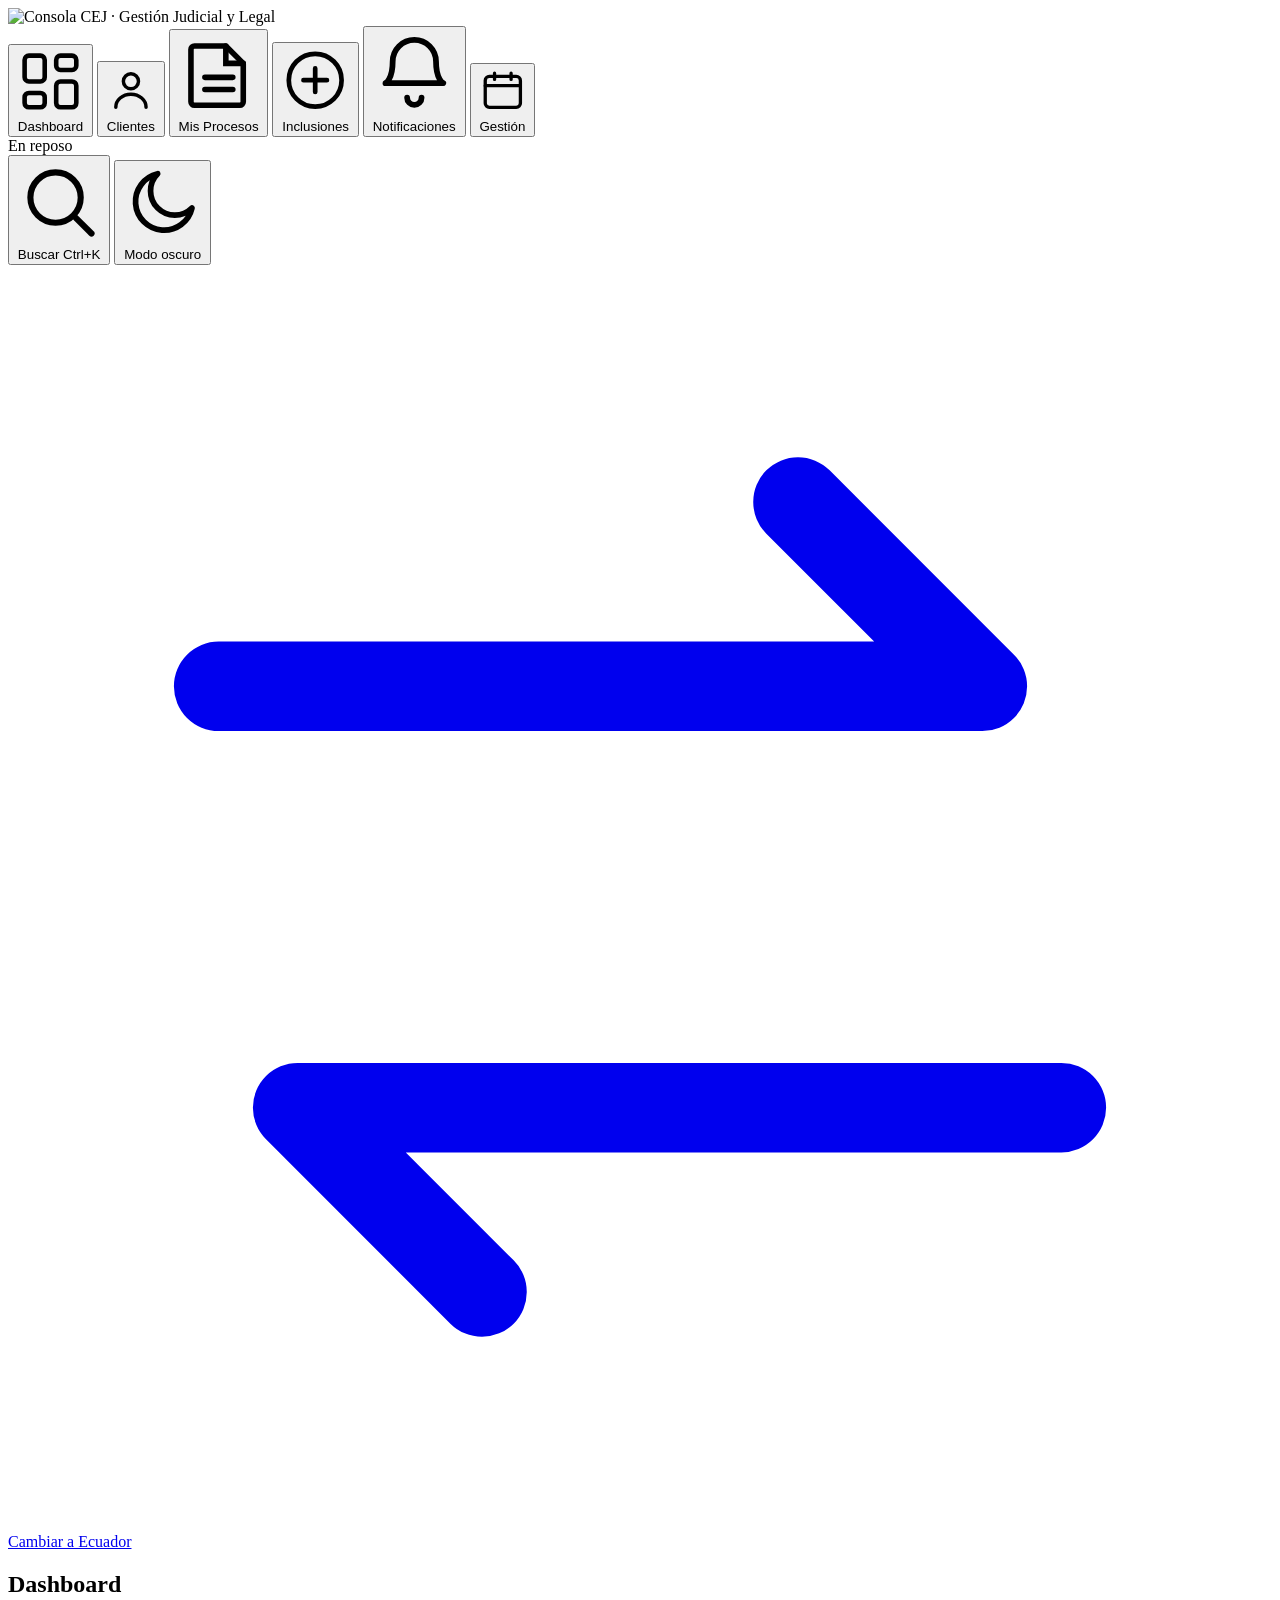
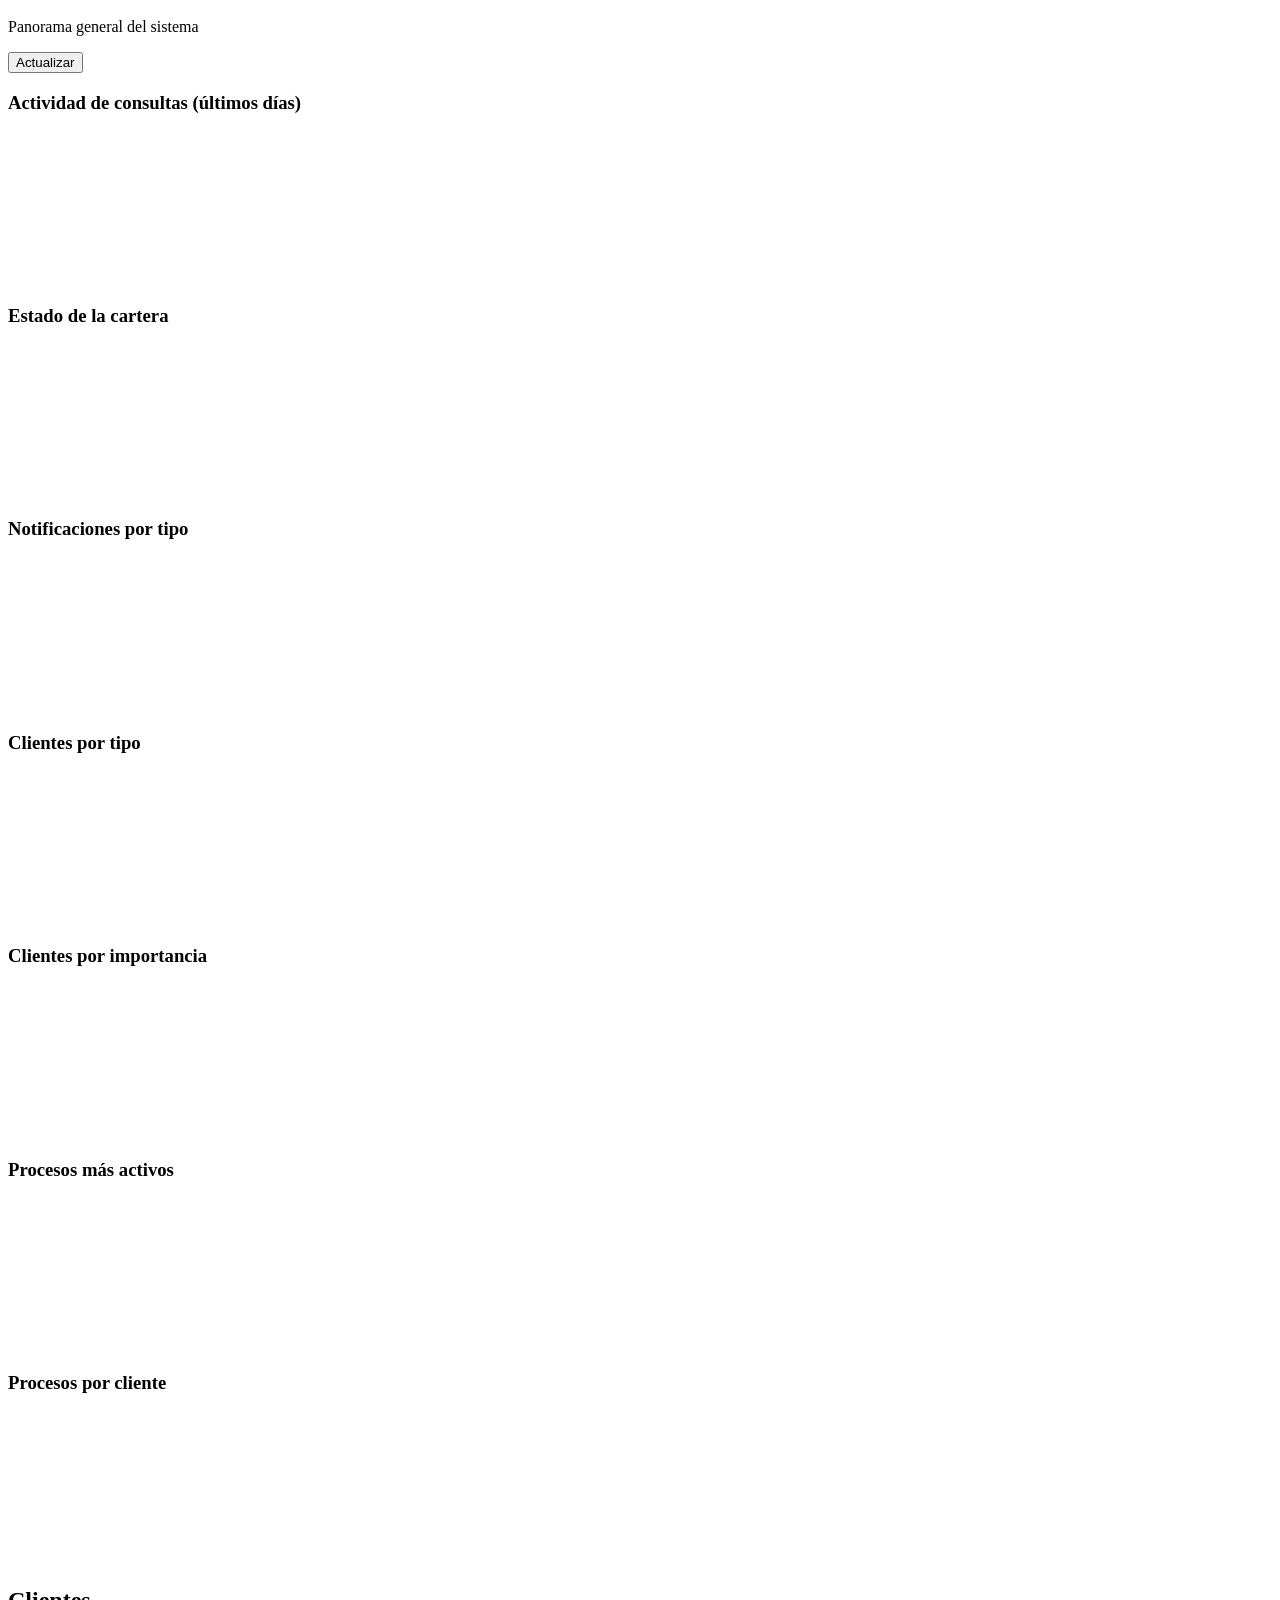
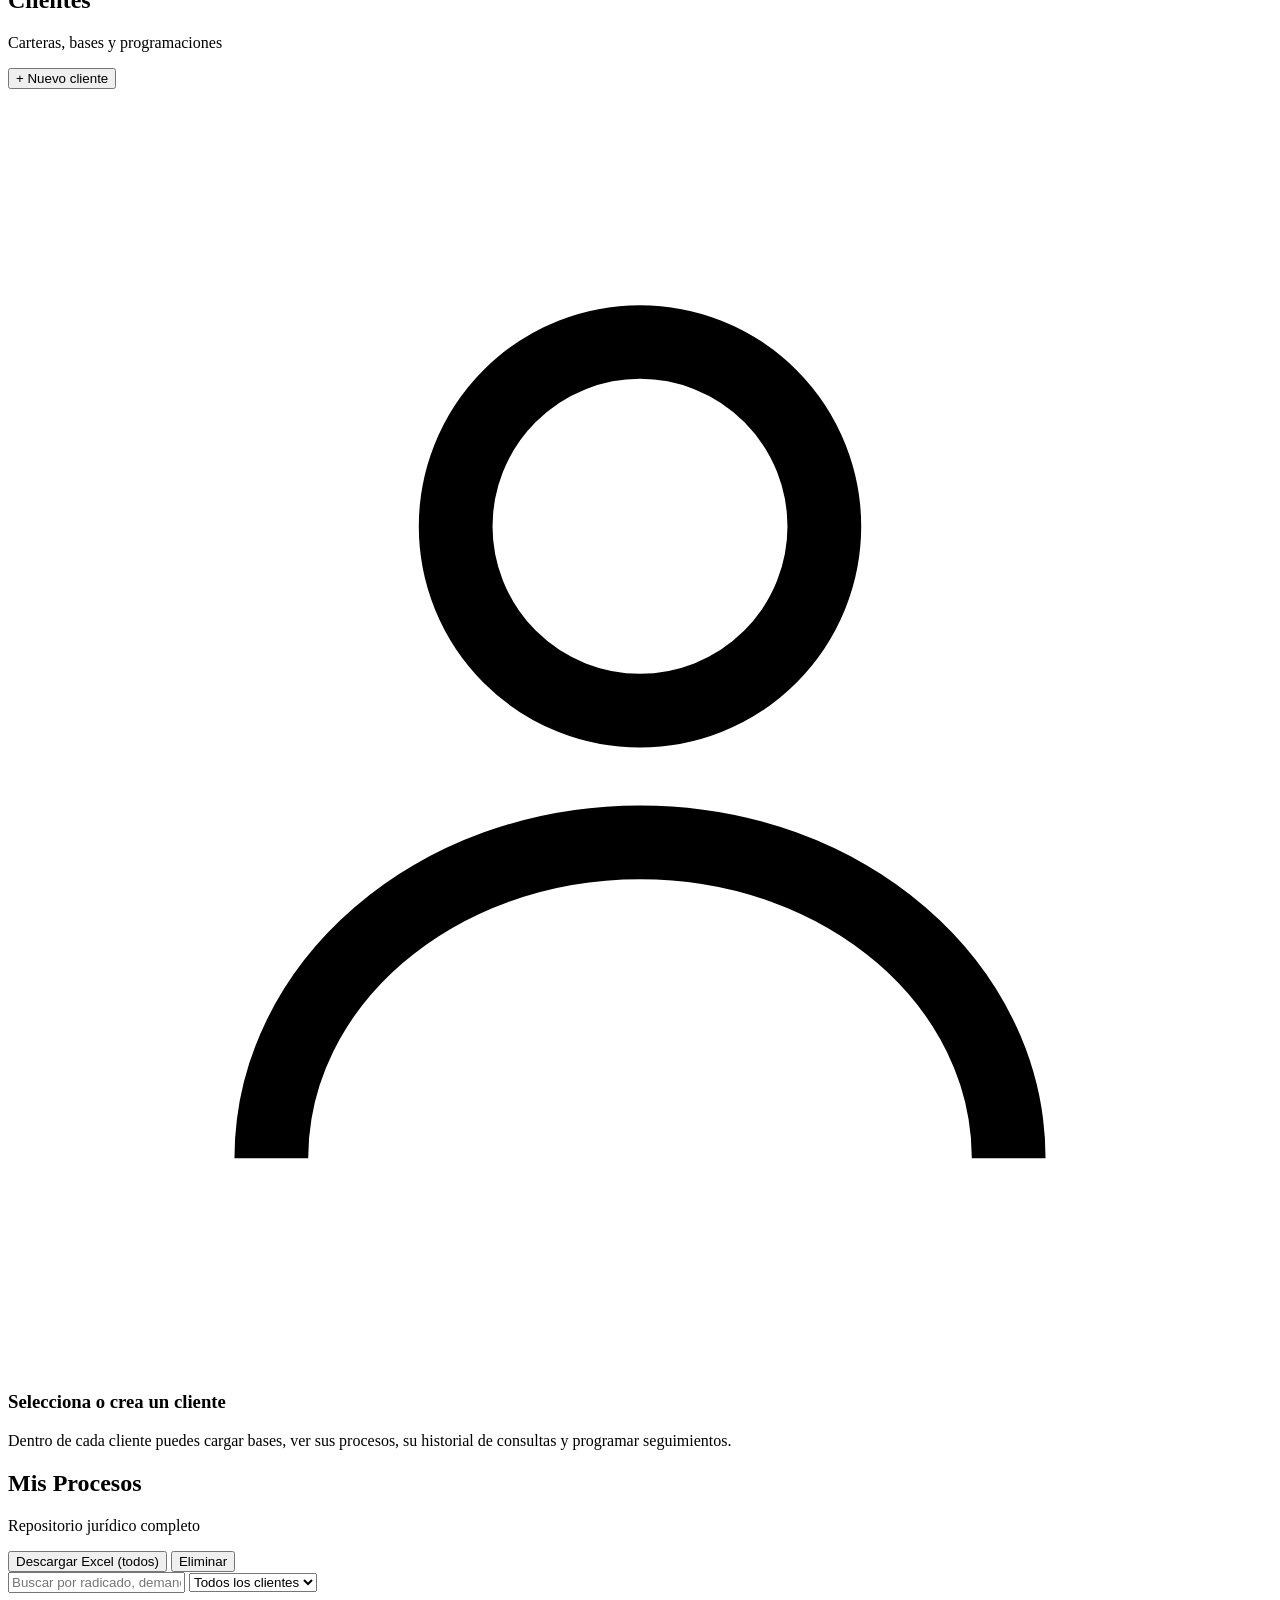
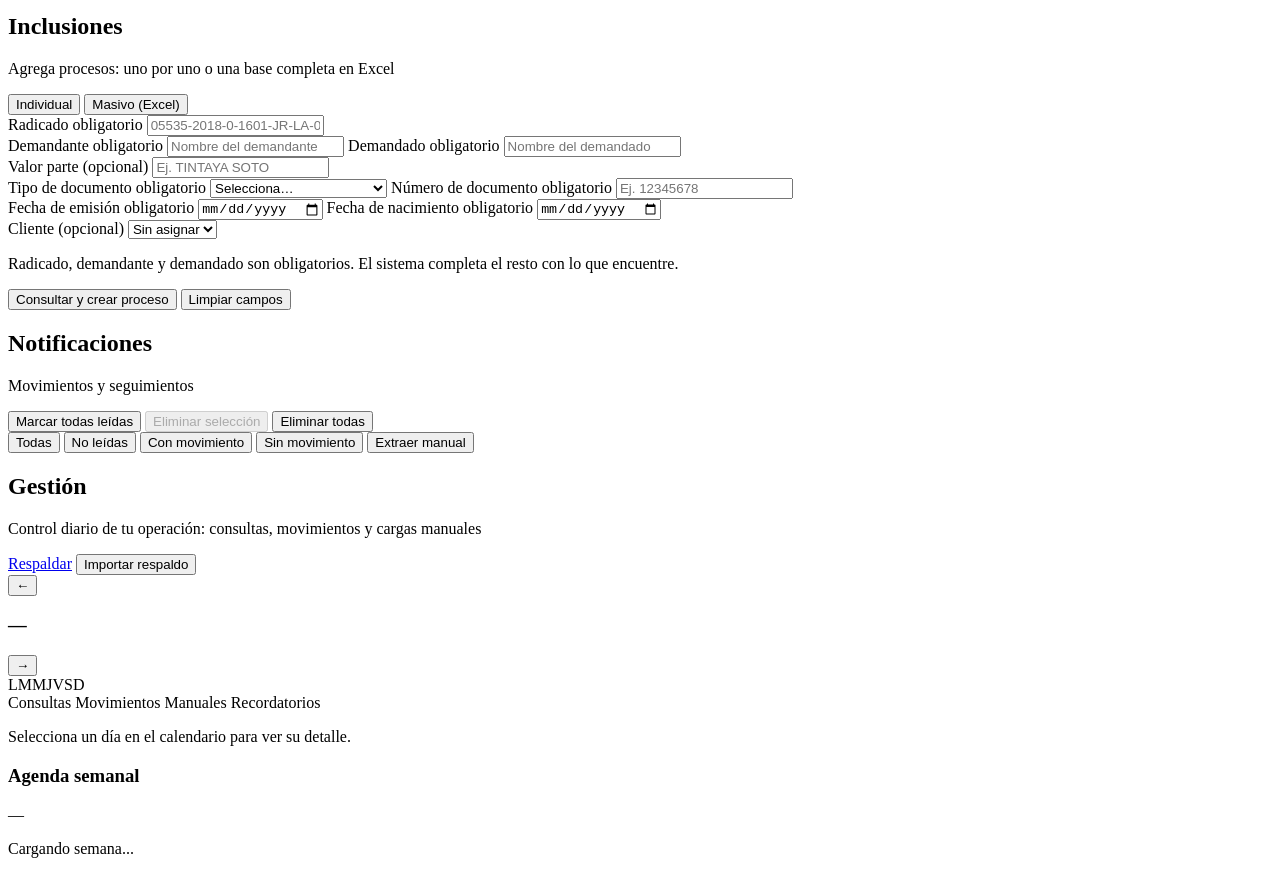
==== consola_latam/webapp/static/cej.html @ 0ed1775c "Initial commit: Consola Latam (Peru/Ecuador judicial process console) Web console for managing and q" ====
<!DOCTYPE html>
<html lang="es">
<head>
<meta charset="utf-8" />
<meta name="viewport" content="width=device-width, initial-scale=1" />
<title>Consola LATAM · Expedientes Judiciales</title>
<link rel="preconnect" href="https://fonts.googleapis.com" />
<link rel="preconnect" href="https://fonts.gstatic.com" crossorigin />
<link href="https://fonts.googleapis.com/css2?family=Cormorant+Garamond:ital,wght@0,500;0,600;1,500&family=Manrope:wght@400;500;600;700&display=swap" rel="stylesheet" />
<link rel="stylesheet" href="/static/styles.css" />
<script src="https://cdn.jsdelivr.net/npm/chart.js@4.4.1/dist/chart.umd.min.js"></script>
</head>
<body>

<div class="shell">
  <!-- ---------- SIDEBAR ---------- -->
  <aside class="sidebar">
    <div class="sidebar__brand">
      <img class="sidebar__logo" src="/static/images/logo-cej.png" alt="Consola CEJ · Gestión Judicial y Legal" />
    </div>
    <nav class="sidebar__nav" id="sidebarNav">
      <button class="navitem is-active" data-module="dashboard">
        <svg viewBox="0 0 24 24" fill="none"><rect x="3" y="3" width="7" height="9" rx="1.5" stroke="currentColor" stroke-width="1.6"/><rect x="14" y="3" width="7" height="5" rx="1.5" stroke="currentColor" stroke-width="1.6"/><rect x="14" y="12" width="7" height="9" rx="1.5" stroke="currentColor" stroke-width="1.6"/><rect x="3" y="16" width="7" height="5" rx="1.5" stroke="currentColor" stroke-width="1.6"/></svg>
        Dashboard
      </button>
      <button class="navitem" data-module="clientes">
        <svg viewBox="0 0 24 24" fill="none"><circle cx="12" cy="8" r="3.5" stroke="currentColor" stroke-width="1.6"/><path d="M5 20c0-3.3 3.1-6 7-6s7 2.7 7 6" stroke="currentColor" stroke-width="1.6" stroke-linecap="round"/></svg>
        Clientes
      </button>
      <button class="navitem" data-module="procesos">
        <svg viewBox="0 0 24 24" fill="none"><path d="M5 4h9l5 5v11a1 1 0 0 1-1 1H5a1 1 0 0 1-1-1V5a1 1 0 0 1 1-1Z" stroke="currentColor" stroke-width="1.6" stroke-linejoin="round"/><path d="M14 4v5h5M8 13h8M8 16.5h8" stroke="currentColor" stroke-width="1.6" stroke-linecap="round"/></svg>
        Mis Procesos
      </button>
      <button class="navitem" data-module="inclusiones">
        <svg viewBox="0 0 24 24" fill="none"><circle cx="12" cy="12" r="9" stroke="currentColor" stroke-width="1.6"/><path d="M12 8v8M8 12h8" stroke="currentColor" stroke-width="1.6" stroke-linecap="round"/></svg>
        Inclusiones
      </button>
      <button class="navitem" data-module="notificaciones">
        <svg viewBox="0 0 24 24" fill="none"><path d="M6 9a6 6 0 0 1 12 0c0 5 2 6 2 6H4s2-1 2-6Z" stroke="currentColor" stroke-width="1.6" stroke-linejoin="round"/><path d="M10 19a2 2 0 0 0 4 0" stroke="currentColor" stroke-width="1.6" stroke-linecap="round"/></svg>
        Notificaciones
        <span class="navitem__badge" id="navNotifBadge" hidden>0</span>
      </button>
      <button class="navitem" data-module="gestion">
        <svg viewBox="0 0 24 24" fill="none"><rect x="3.5" y="5" width="17" height="15" rx="2" stroke="currentColor" stroke-width="1.6"/><path d="M3.5 9.5H20.5M8 3.5V6.5M16 3.5V6.5" stroke="currentColor" stroke-width="1.6" stroke-linecap="round"/></svg>
        Gestión
      </button>
    </nav>
    <div class="sidebar__status" id="statuslamp">
      <span class="statuslamp__dot"></span>
      <span class="statuslamp__label" id="statuslabel">En reposo</span>
    </div>
    <button class="btn btn--sm theme-toggle" id="globalSearchBtn">
      <svg viewBox="0 0 24 24" fill="none"><circle cx="11" cy="11" r="7" stroke="currentColor" stroke-width="1.7"/><path d="M21 21l-4.3-4.3" stroke="currentColor" stroke-width="1.7" stroke-linecap="round"/></svg>
      <span>Buscar Ctrl+K</span>
    </button>
    <button class="btn btn--sm theme-toggle" id="themeToggle">
      <svg class="icon-moon" viewBox="0 0 24 24" fill="none"><path d="M20.8 13.4A8.5 8.5 0 1 1 10.6 3.2a6.8 6.8 0 0 0 10.2 10.2Z" stroke="currentColor" stroke-width="1.7" stroke-linejoin="round"/></svg>
      <svg class="icon-sun" viewBox="0 0 24 24" fill="none" style="display:none"><circle cx="12" cy="12" r="4.3" stroke="currentColor" stroke-width="1.7"/><path d="M12 2.6v2.6M12 18.8v2.6M4.6 4.6l1.8 1.8M17.6 17.6l1.8 1.8M2.6 12h2.6M18.8 12h2.6M4.6 19.4l1.8-1.8M17.6 6.4l1.8-1.8" stroke="currentColor" stroke-width="1.7" stroke-linecap="round"/></svg>
      <span id="themeToggleLabel">Modo oscuro</span>
    </button>
    <a class="btn btn--sm theme-toggle" href="/CJ">
      <svg viewBox="0 0 24 24" fill="none"><path d="M4 8h14.5M18.5 8L15 4.5M20 16H5.5M5.5 16L9 19.5" stroke="currentColor" stroke-width="1.7" stroke-linecap="round" stroke-linejoin="round"/></svg>
      <span>Cambiar a Ecuador</span>
    </a>
  </aside>

  <!-- ---------- MAIN ---------- -->
  <main class="main">
    <!-- ===== DASHBOARD ===== -->
    <section class="module is-active" id="module-dashboard">
      <header class="module__head">
        <div><h1>Dashboard</h1><p>Panorama general del sistema</p></div>
        <button class="btn btn--ghost" id="refreshDashboard">Actualizar</button>
      </header>
      <div class="statgrid" id="statGrid"></div>
      <div class="chartgrid">
        <div class="chartcard chartcard--wide"><h3>Actividad de consultas (últimos días)</h3><canvas id="chartActivity"></canvas></div>
        <div class="chartcard"><h3>Estado de la cartera</h3><canvas id="chartPortfolio"></canvas></div>
        <div class="chartcard"><h3>Notificaciones por tipo</h3><canvas id="chartNotif"></canvas></div>
        <div class="chartcard"><h3>Clientes por tipo</h3><canvas id="chartType"></canvas></div>
        <div class="chartcard"><h3>Clientes por importancia</h3><canvas id="chartImportance"></canvas></div>
        <div class="chartcard"><h3>Procesos más activos</h3><canvas id="chartTopActive"></canvas></div>
        <div class="chartcard"><h3>Procesos por cliente</h3><canvas id="chartByClient"></canvas></div>
      </div>
    </section>

    <!-- ===== CLIENTES ===== -->
    <section class="module" id="module-clientes">
      <header class="module__head">
        <div><h1>Clientes</h1><p>Carteras, bases y programaciones</p></div>
        <button class="btn btn--solid" id="newClientBtn">+ Nuevo cliente</button>
      </header>

      <form class="inlineform card" id="clientForm" hidden>
        <div class="formgrid">
          <input class="field" id="clientName" placeholder="Nombre del cliente" autocomplete="off" />
          <div class="segmented" id="clientType" data-value="">
            <button type="button" data-val="FIRMA DE ABOGADOS">Firma</button>
            <button type="button" data-val="FINANCIERA">Financiera</button>
            <button type="button" data-val="COBRANZA">Cobranza</button>
          </div>
        </div>
        <textarea class="field" id="clientDesc" rows="2" placeholder="Descripción / notas"></textarea>
        <div class="segmented" id="clientImportance" data-value="MEDIA">
          <button type="button" data-val="ALTA">Alta</button>
          <button type="button" data-val="MEDIA" class="is-active">Media</button>
          <button type="button" data-val="BAJA">Baja</button>
        </div>
        <div class="inlineform__actions">
          <button type="submit" class="btn btn--solid">Guardar cliente</button>
          <button type="button" class="btn btn--ghost" id="clientCancel">Cancelar</button>
        </div>
      </form>

      <div class="split">
        <ul class="clientlist" id="clientList"></ul>
        <div class="clientdetail" id="clientDetail">
          <div class="empty" id="clientEmpty">
            <div class="empty__glyph">
              <svg viewBox="0 0 24 24" fill="none"><circle cx="12" cy="8" r="3.5" stroke="currentColor" stroke-width="1.4"/><path d="M5 20c0-3.3 3.1-6 7-6s7 2.7 7 6" stroke="currentColor" stroke-width="1.4"/></svg>
            </div>
            <h3>Selecciona o crea un cliente</h3>
            <p>Dentro de cada cliente puedes cargar bases, ver sus procesos, su historial de consultas y programar seguimientos.</p>
          </div>
          <div id="clientWorkspace" hidden></div>
        </div>
      </div>
    </section>

    <!-- ===== MIS PROCESOS ===== -->
    <section class="module" id="module-procesos">
      <header class="module__head">
        <div><h1>Mis Procesos</h1><p id="procesosCount">Repositorio jurídico completo</p></div>
        <div class="module__head-actions">
          <button class="btn btn--gold" id="downloadAllProc">Descargar Excel (todos)</button>
          <button class="btn btn--danger-ghost" id="deleteAllProc">Eliminar</button>
        </div>
      </header>
      <div class="toolbar" id="procToolbar">
        <input class="field field--search" id="procSearch" placeholder="Buscar por radicado, demandante o demandado…" />
        <select class="field field--select" id="procClientFilter"><option value="">Todos los clientes</option></select>
      </div>
      <div class="procgrid" id="procList"></div>
      <div class="procdetail" id="procDetail" hidden></div>
    </section>

    <!-- ===== INCLUSIONES ===== -->
    <section class="module" id="module-inclusiones">
      <header class="module__head">
        <div><h1>Inclusiones</h1><p>Agrega procesos: uno por uno o una base completa en Excel</p></div>
      </header>
      <div class="segmented segmented--tabs" id="inclusionTabs" data-value="individual">
        <button type="button" data-val="individual" class="is-active">Individual</button>
        <button type="button" data-val="masivo">Masivo (Excel)</button>
      </div>

      <form class="card inclusion-form" id="inclusionForm">
        <label class="fieldlabel">Radicado <span class="req">obligatorio</span>
          <input class="field" id="incRadicado" placeholder="05535-2018-0-1601-JR-LA-07" autocomplete="off" />
        </label>
        <div class="formgrid">
          <label class="fieldlabel">Demandante <span class="req">obligatorio</span>
            <input class="field" id="incDemandante" placeholder="Nombre del demandante" autocomplete="off" />
          </label>
          <label class="fieldlabel">Demandado <span class="req">obligatorio</span>
            <input class="field" id="incDemandado" placeholder="Nombre del demandado" autocomplete="off" />
          </label>
        </div>
        <label class="fieldlabel">Valor parte (opcional)
          <input class="field" id="incValorParte" placeholder="Ej. TINTAYA SOTO" autocomplete="off" />
        </label>
        <div class="formgrid">
          <label class="fieldlabel">Tipo de documento <span class="req">obligatorio</span>
            <select class="field field--select" id="incTipoDocumento">
              <option value="">Selecciona…</option>
              <option value="DNI">DNI</option>
              <option value="CE">Carné de Extranjería (CE)</option>
            </select>
          </label>
          <label class="fieldlabel">Número de documento <span class="req">obligatorio</span>
            <input class="field" id="incNumeroDocumento" placeholder="Ej. 12345678" inputmode="numeric" autocomplete="off" />
          </label>
        </div>
        <label class="fieldlabel" id="incCodigoWrap" hidden>Código <span class="req">obligatorio</span>
          <input class="field" id="incCodigo" placeholder="Código" inputmode="numeric" autocomplete="off" />
        </label>
        <div class="formgrid">
          <label class="fieldlabel">Fecha de emisión <span class="req">obligatorio</span>
            <input class="field" type="date" id="incFechaEmision" autocomplete="off" />
          </label>
          <label class="fieldlabel">Fecha de nacimiento <span class="req">obligatorio</span>
            <input class="field" type="date" id="incFechaNacimiento" autocomplete="off" />
          </label>
        </div>
        <label class="fieldlabel">Cliente (opcional)
          <select class="field field--select" id="incClient"><option value="">Sin asignar</option></select>
        </label>
        <p class="hint">Radicado, demandante y demandado son obligatorios. El sistema completa el resto con lo que encuentre.</p>
        <div class="module__head-actions">
          <button type="submit" class="btn btn--solid">Consultar y crear proceso</button>
          <button type="button" class="btn btn--ghost" id="incClearBtn">Limpiar campos</button>
        </div>
      </form>

      <form class="card inclusion-form" id="inclusionBulkForm" hidden>
        <label class="fieldlabel">Cliente destino <span class="req">obligatorio</span>
          <select class="field field--select" id="incBulkClient"><option value="">Selecciona un cliente…</option></select>
        </label>
        <div class="dropzone" id="incDropzone">
          <input type="file" id="incFileInput" accept=".xlsx,.xlsm" hidden />
          <div class="dropzone__inner">
            <span class="dropzone__icon">
              <svg viewBox="0 0 24 24" fill="none"><path d="M12 16V4M12 4L7 9M12 4L17 9" stroke="currentColor" stroke-width="1.7" stroke-linecap="round" stroke-linejoin="round"/><path d="M4 16v2a2 2 0 0 0 2 2h12a2 2 0 0 0 2-2v-2" stroke="currentColor" stroke-width="1.7" stroke-linecap="round"/></svg>
            </span>
            <p><strong>Arrastra el Excel</strong> con todos los procesos</p>
            <small>Detecta radicado · demandante · demandado y consulta todo en una corrida</small>
          </div>
        </div>
        <p class="hint">Al cargar, el sistema detecta las columnas, crea la base bajo el cliente y ejecuta la consulta TOTAL creando una card por proceso.</p>
      </form>
    </section>

    <!-- ===== NOTIFICACIONES ===== -->
    <section class="module" id="module-notificaciones">
      <header class="module__head">
        <div><h1>Notificaciones</h1><p id="notifSummary">Movimientos y seguimientos</p></div>
        <div class="module__head-actions">
          <button class="btn btn--ghost btn--sm" id="notifReadAll">Marcar todas leídas</button>
          <button class="btn btn--ghost btn--sm" id="notifDeleteSel" disabled>Eliminar selección</button>
          <button class="btn btn--danger-ghost btn--sm" id="notifDeleteAll">Eliminar todas</button>
        </div>
      </header>
      <div class="notiffilters" id="notifFilters">
        <button class="badge is-active" data-nf="all">Todas</button>
        <button class="badge" data-nf="no_leidas">No leídas</button>
        <button class="badge badge--movs" data-nf="con_movimiento">Con movimiento</button>
        <button class="badge badge--nomovs" data-nf="sin_movimiento">Sin movimiento</button>
        <button class="badge badge--manual" data-nf="manual">Extraer manual</button>
      </div>
      <div class="notiflist" id="notifList"></div>
    </section>

    <!-- ===== GESTIÓN (calendario) ===== -->
    <section class="module" id="module-gestion">
      <header class="module__head">
        <div><h1>Gestión</h1><p>Control diario de tu operación: consultas, movimientos y cargas manuales</p></div>
        <div class="module__head-actions">
          <a class="btn btn--ghost btn--sm" id="backupExport" href="/api/peru/backup/export">Respaldar</a>
          <button class="btn btn--danger-ghost btn--sm" id="backupImport">Importar respaldo</button>
          <input type="file" id="backupImportFile" accept=".zip" hidden />
        </div>
      </header>
      <div class="gestion">
        <div class="calendar card">
          <div class="calendar__head">
            <button class="btn btn--ghost btn--sm" id="calPrev">←</button>
            <h3 id="calMonthLabel">—</h3>
            <button class="btn btn--ghost btn--sm" id="calNext">→</button>
          </div>
          <div class="calendar__weekdays"><span>L</span><span>M</span><span>M</span><span>J</span><span>V</span><span>S</span><span>D</span></div>
          <div class="calendar__grid" id="calGrid"></div>
          <div class="calendar__legend">
            <span><i class="dot dot--consulta"></i> Consultas</span>
            <span><i class="dot dot--mov"></i> Movimientos</span>
            <span><i class="dot dot--manual"></i> Manuales</span>
            <span><i class="dot dot--rem"></i> Recordatorios</span>
          </div>
        </div>
        <div class="daypanel card" id="dayPanel">
          <p class="muted">Selecciona un día en el calendario para ver su detalle.</p>
        </div>
        <div class="weekagenda card">
          <div class="weekagenda__head">
            <h3>Agenda semanal</h3>
            <span id="weekAgendaRange">—</span>
          </div>
          <div class="weekagenda__list" id="weekAgendaList">
            <p class="muted">Cargando semana...</p>
          </div>
        </div>
      </div>
    </section>
  </main>
</div>

<!-- ---------- OVERLAY: CONSULTA EN VIVO ---------- -->
<div class="console" id="console" hidden>
  <div class="console__panel">
    <div class="console__head">
      <div>
        <span class="console__eyebrow" id="consoleMode">CONSULTA TOTAL</span>
        <h2 id="consoleBaseName">Base</h2>
      </div>
      <div class="console__head-actions">
        <button class="btn btn--danger-ghost" id="consoleCancel">Cancelar</button>
        <button class="btn btn--ghost" id="consoleClose" hidden>Cerrar</button>
      </div>
    </div>
    <div class="live">
      <div class="live__now">
        <span class="live__label">Consultando expediente</span>
        <div class="live__radicado" id="liveRadicado">—</div>
        <div class="live__parte" id="liveParte">—</div>
      </div>
      <div class="live__counter">
        <div class="live__count"><span id="liveDone">0</span><i>/</i><span id="liveTotal">0</span></div>
        <span class="live__label">procesos</span>
      </div>
    </div>
    <div class="progress"><div class="progress__bar" id="progressBar"></div></div>
    <div class="console__log" id="consoleLog"></div>
    <div class="console__footer" id="consoleFooter" hidden>
      <div class="console__summary" id="consoleSummary"></div>
      <div class="console__footer-actions">
        <button class="btn btn--ghost" id="retryErrorsBtn" hidden>Reintentar errores</button>
        <a class="btn btn--gold" id="downloadBtn" href="#">Descargar Excel</a>
      </div>
    </div>
  </div>
</div>

<!-- ---------- BUSQUEDA GLOBAL ---------- -->
<div class="command" id="globalSearch" hidden>
  <div class="command__panel">
    <input class="command__input" id="globalSearchInput" placeholder="Buscar radicado, cliente o parte..." autocomplete="off" />
    <div class="command__results" id="globalSearchResults"></div>
  </div>
</div>

<!-- ---------- MODAL: PROGRAMAR ---------- -->
<div class="modal" id="scheduleModal" hidden>
  <div class="modal__panel">
    <div class="modal__head">
      <h3 class="ledger">Programar consulta automática</h3>
      <button class="btn btn--ghost" id="scheduleModalClose">✕</button>
    </div>
    <p class="modal__sub" id="scheduleBaseName"></p>
    <form class="schedule-form" id="scheduleForm">
      <div class="schedule-form__row">
        <label>Hora<input type="number" id="schedHour" min="0" max="23" value="8" class="field field--num" /></label>
        <label>Minuto<input type="number" id="schedMinute" min="0" max="59" value="0" class="field field--num" /></label>
        <div class="segmented" id="schedMode" data-value="daily">
          <button type="button" data-val="daily" class="is-active">Diaria</button>
          <button type="button" data-val="total">Total</button>
        </div>
      </div>
      <button type="submit" class="btn btn--solid">Agregar programación</button>
    </form>
    <ul class="schedule-list" id="scheduleList"></ul>
  </div>
</div>

<!-- ---------- MODAL: CONFIRMAR ---------- -->
<div class="modal" id="confirmPopup" hidden>
  <div class="modal__panel">
    <div class="modal__head">
      <h3 class="ledger is-danger" id="confirmPopupTitle">⚠ Confirmar acción</h3>
      <button class="btn btn--ghost" id="confirmPopupClose">✕</button>
    </div>
    <p class="modal__msg" id="confirmPopupMsg"></p>
    <div class="modal__actions modal__actions--split">
      <button type="button" class="btn btn--ghost" id="confirmPopupCancel">Cancelar</button>
      <button type="button" class="btn btn--danger" id="confirmPopupOk">Sí, eliminar</button>
    </div>
  </div>
</div>

<!-- ---------- MODAL: ERROR ---------- -->
<div class="modal" id="errorPopup" hidden>
  <div class="modal__panel">
    <div class="modal__head">
      <h3 class="ledger is-danger">⚠ Ocurrió un problema</h3>
      <button class="btn btn--ghost" id="errorPopupClose">✕</button>
    </div>
    <p class="modal__msg" id="errorPopupMsg"></p>
    <div class="modal__actions">
      <button type="button" class="btn btn--solid" id="errorPopupOk">Entendido</button>
    </div>
  </div>
</div>

<div class="toast" id="toast" hidden></div>

<script src="/static/app.js"></script>
</body>
</html>
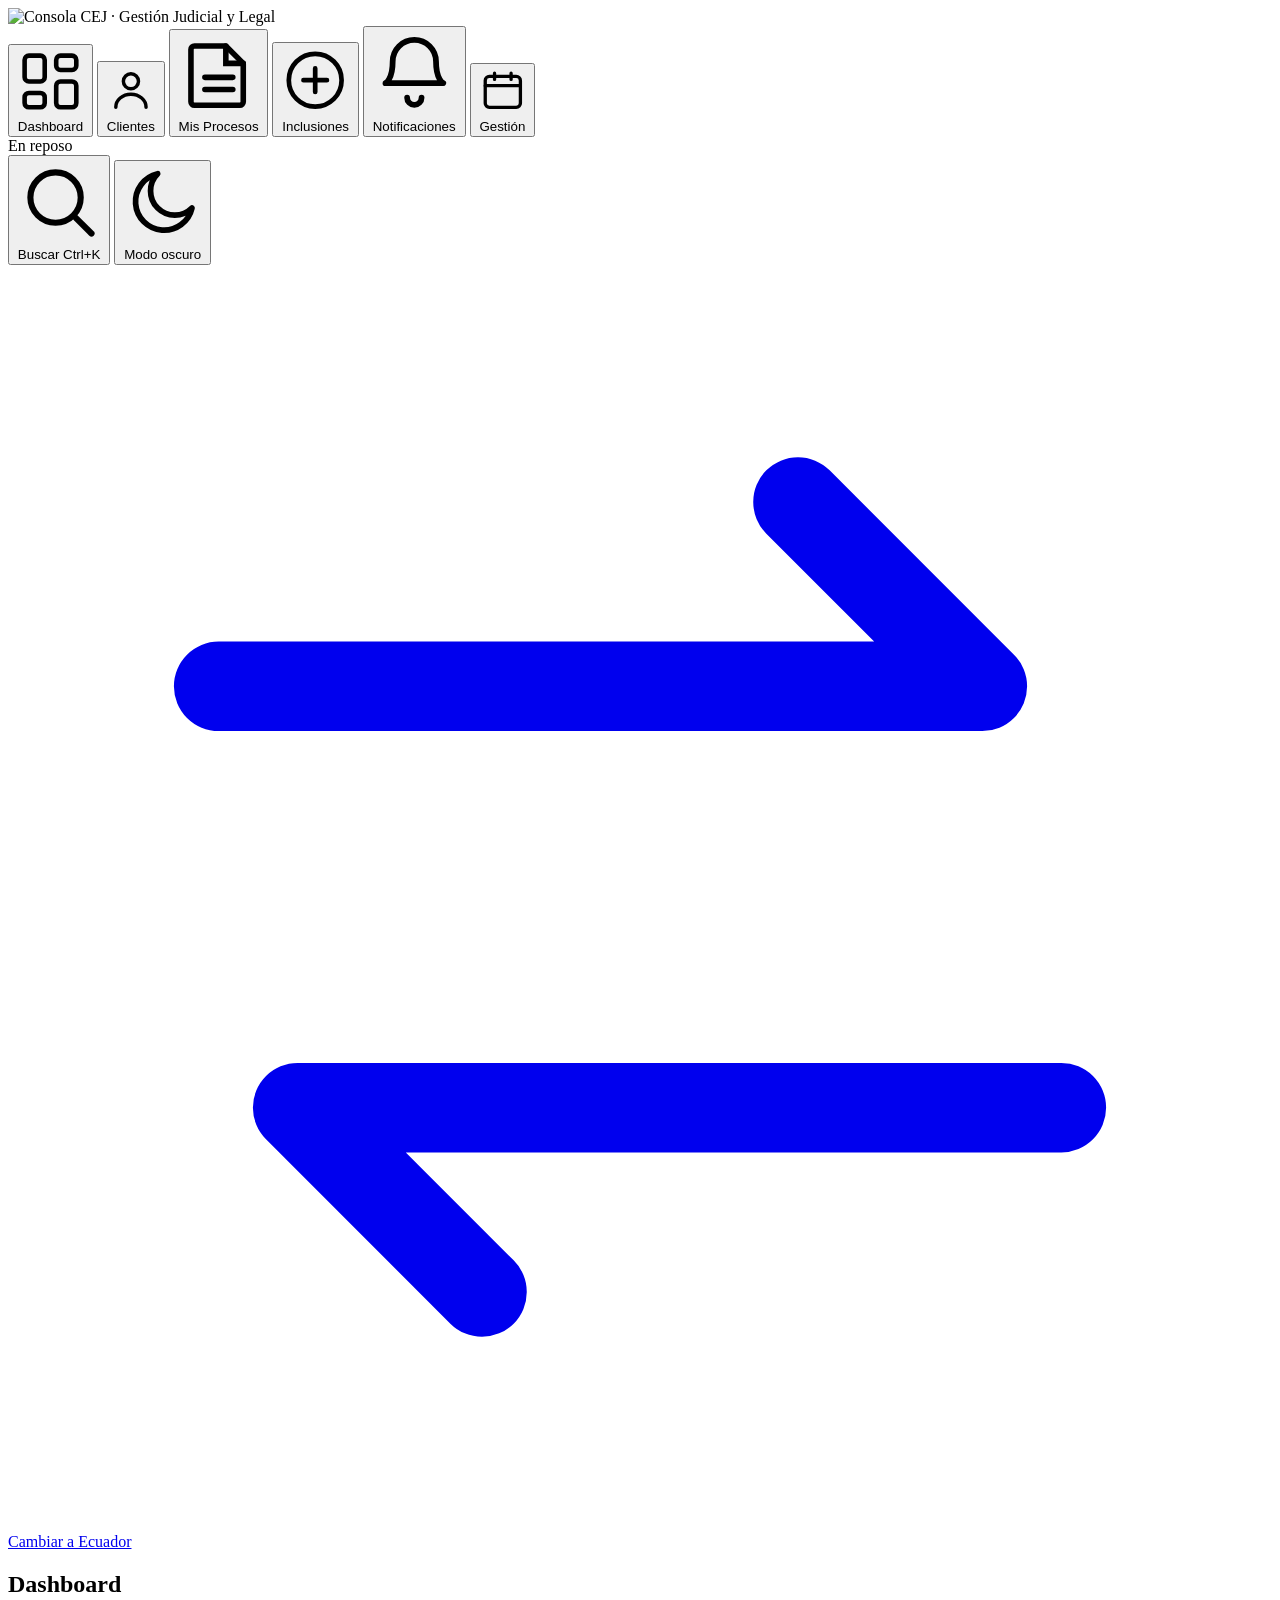
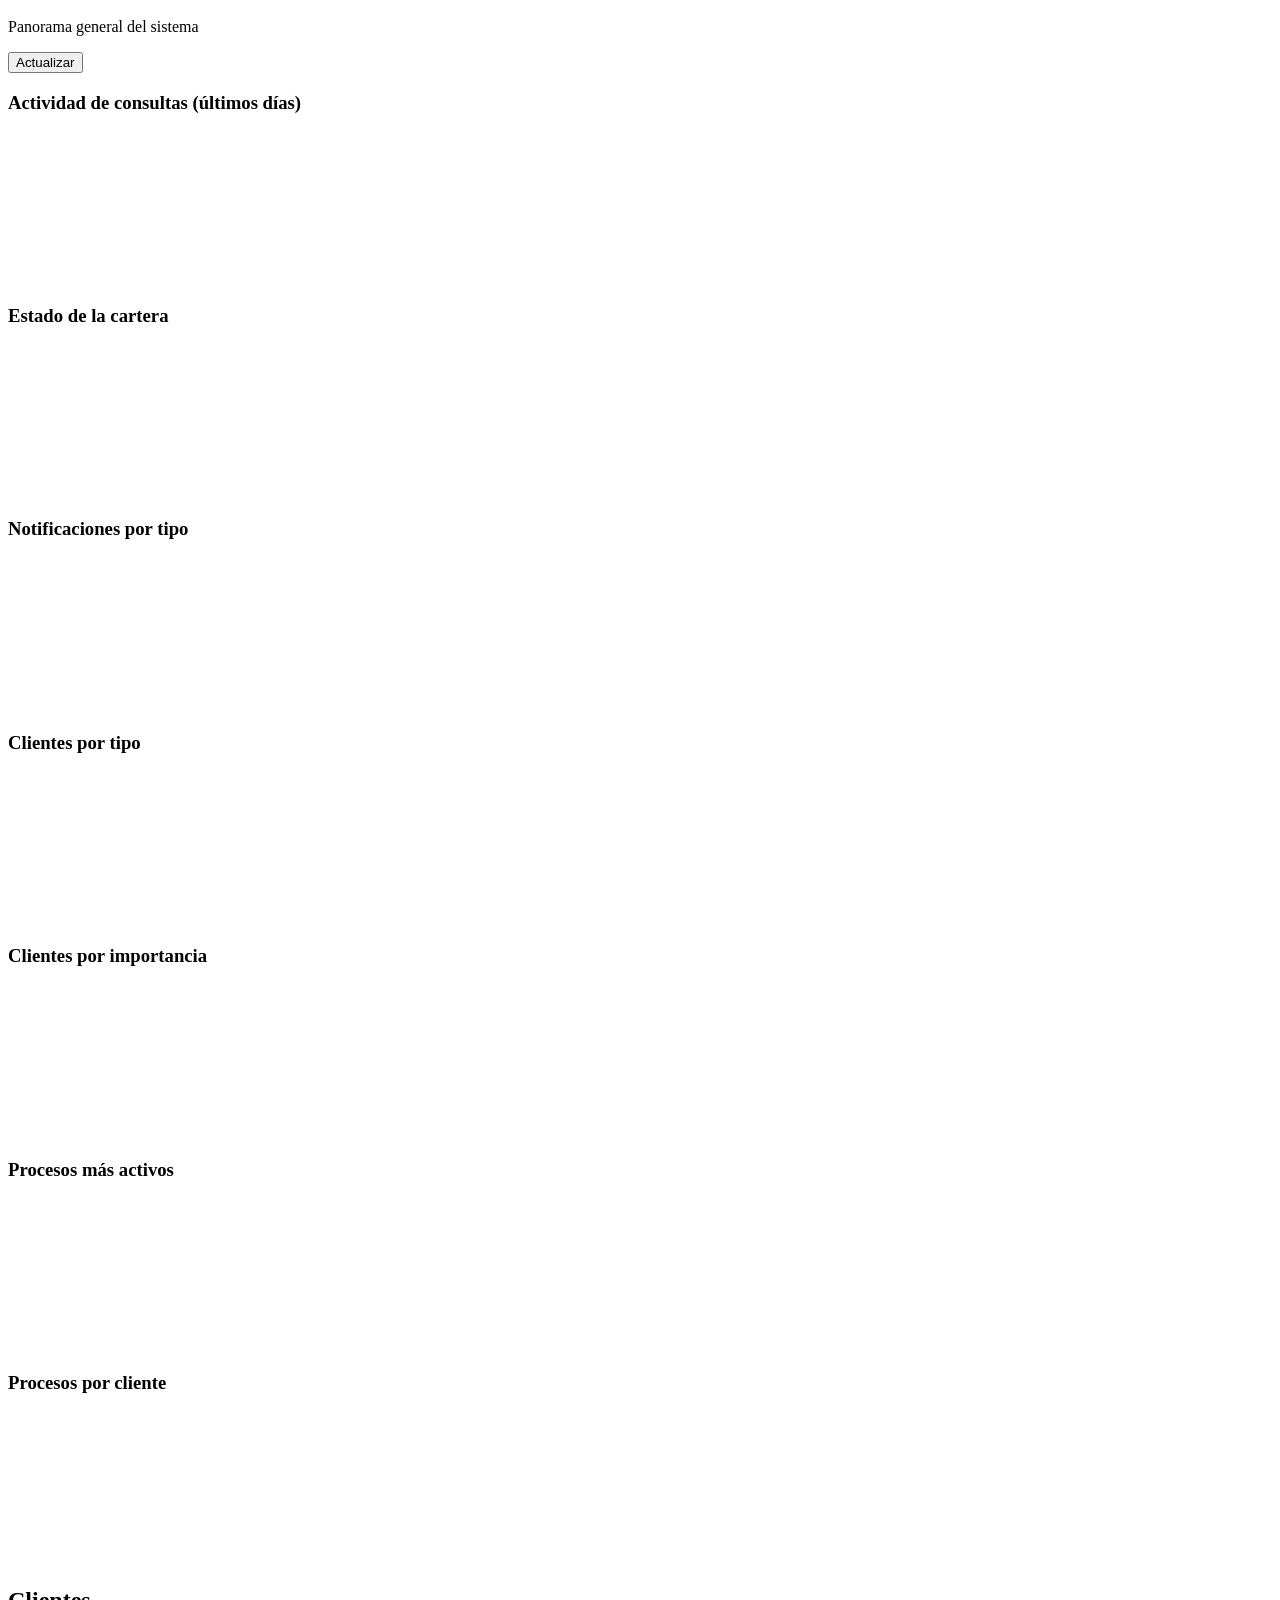
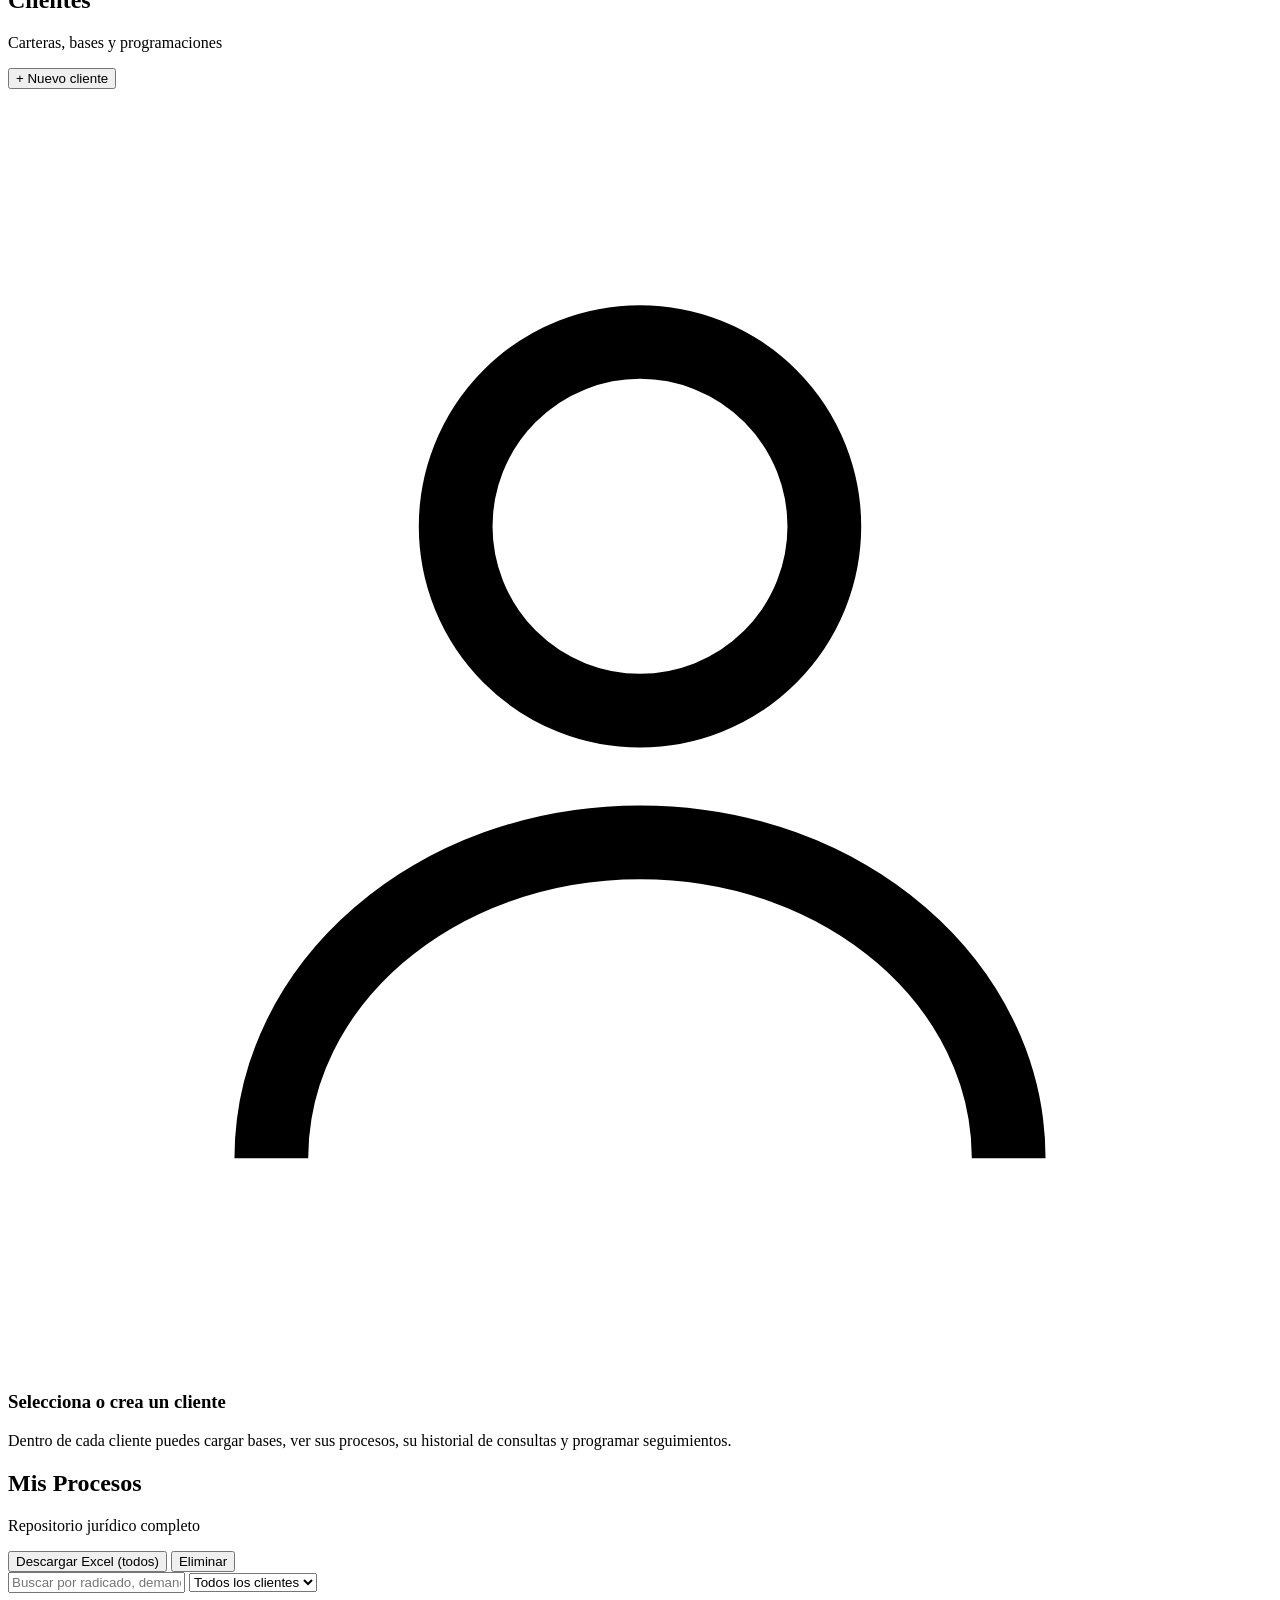
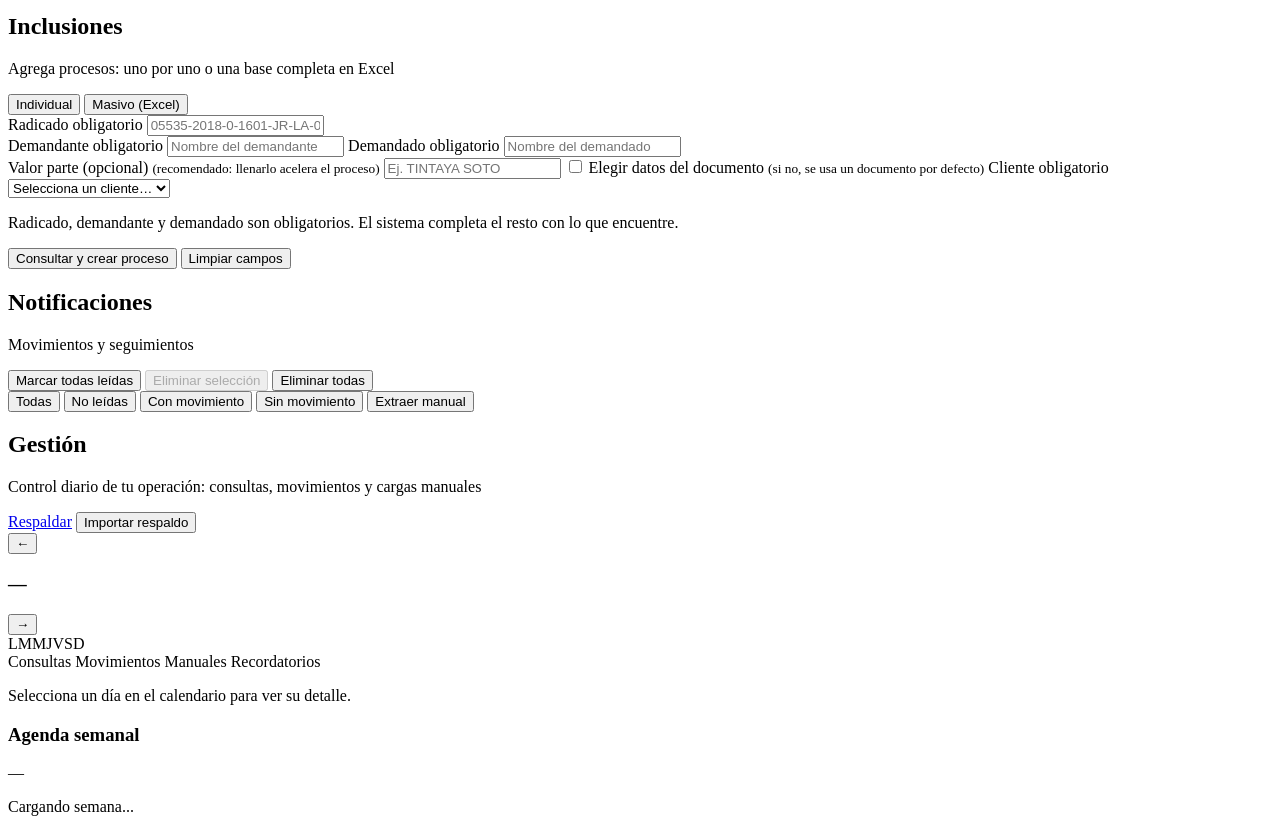
==== commit 324b98af: "feat(peru): mostrar Proceso ID, clientes Oracle y errores del bot en Mis Procesos Peru - Guardar pro" ====
--- a/consola_latam/webapp/static/cej.html
+++ b/consola_latam/webapp/static/cej.html
@@ -100,6 +100,9 @@
             <button type="button" data-val="COBRANZA">Cobranza</button>
           </div>
         </div>
+        <div class="formgrid">
+          <input class="field" id="clientExternalId" placeholder="Cliente ID" autocomplete="off" inputmode="numeric" />
+        </div>
         <textarea class="field" id="clientDesc" rows="2" placeholder="Descripción / notas"></textarea>
         <div class="segmented" id="clientImportance" data-value="MEDIA">
           <button type="button" data-val="ALTA">Alta</button>
@@ -166,35 +169,51 @@
             <input class="field" id="incDemandado" placeholder="Nombre del demandado" autocomplete="off" />
           </label>
         </div>
-        <label class="fieldlabel">Valor parte (opcional)
+        <label class="fieldlabel">Valor parte (opcional) <small class="hint">(recomendado: llenarlo acelera el proceso)</small>
           <input class="field" id="incValorParte" placeholder="Ej. TINTAYA SOTO" autocomplete="off" />
         </label>
-        <div class="formgrid">
-          <label class="fieldlabel">Tipo de documento <span class="req">obligatorio</span>
-            <select class="field field--select" id="incTipoDocumento">
-              <option value="">Selecciona…</option>
-              <option value="DNI">DNI</option>
-              <option value="CE">Carné de Extranjería (CE)</option>
-            </select>
+        <label class="checktoggle">
+          <input type="checkbox" id="incDocumentoToggle" />
+          Elegir datos del documento <small class="hint">(si no, se usa un documento por defecto)</small>
+        </label>
+        <div id="incDocumentoFields" hidden>
+          <div class="formgrid">
+            <label class="fieldlabel">Tipo de documento
+              <select class="field field--select" id="incTipoDocumento">
+                <option value="">Selecciona…</option>
+                <option value="DNI">DNI</option>
+                <option value="CE">Carné de Extranjería (CE)</option>
+              </select>
+            </label>
+            <label class="fieldlabel">Número de documento
+              <input class="field" id="incNumeroDocumento" placeholder="Ej. 12345678" inputmode="numeric" autocomplete="off" />
+            </label>
+          </div>
+          <label class="fieldlabel" id="incCodigoWrap" hidden>Código <span class="req">obligatorio</span>
+            <input class="field" id="incCodigo" placeholder="Código" inputmode="numeric" autocomplete="off" />
           </label>
-          <label class="fieldlabel">Número de documento <span class="req">obligatorio</span>
-            <input class="field" id="incNumeroDocumento" placeholder="Ej. 12345678" inputmode="numeric" autocomplete="off" />
-          </label>
-        </div>
-        <label class="fieldlabel" id="incCodigoWrap" hidden>Código <span class="req">obligatorio</span>
-          <input class="field" id="incCodigo" placeholder="Código" inputmode="numeric" autocomplete="off" />
-        </label>
-        <div class="formgrid">
-          <label class="fieldlabel">Fecha de emisión <span class="req">obligatorio</span>
-            <input class="field" type="date" id="incFechaEmision" autocomplete="off" />
-          </label>
-          <label class="fieldlabel">Fecha de nacimiento <span class="req">obligatorio</span>
-            <input class="field" type="date" id="incFechaNacimiento" autocomplete="off" />
-          </label>
-        </div>
-        <label class="fieldlabel">Cliente (opcional)
-          <select class="field field--select" id="incClient"><option value="">Sin asignar</option></select>
-        </label>
+          <div class="formgrid">
+            <label class="fieldlabel">Fecha de emisión
+              <input class="field" type="date" id="incFechaEmision" autocomplete="off" />
+            </label>
+            <label class="fieldlabel">Fecha de nacimiento
+              <input class="field" type="date" id="incFechaNacimiento" autocomplete="off" />
+            </label>
+          </div>
+        </div>
+        <label class="fieldlabel">Cliente <span class="req">obligatorio</span>
+          <select class="field field--select" id="incClient"><option value="">Selecciona un cliente…</option></select>
+        </label>
+        <div class="inc-children" id="incChildrenBlock" hidden>
+          <div class="section-head">
+            <span class="fieldlabel" style="margin:0">Clientes hijos <small class="hint">(opcional)</small></span>
+            <span class="module__head-actions">
+              <button type="button" class="btn btn--ghost btn--sm" id="incChildrenAll">Marcar todos</button>
+              <button type="button" class="btn btn--ghost btn--sm" id="incChildrenNone">Ninguno</button>
+            </span>
+          </div>
+          <div class="childrenlist" id="incChildren"></div>
+        </div>
         <p class="hint">Radicado, demandante y demandado son obligatorios. El sistema completa el resto con lo que encuentre.</p>
         <div class="module__head-actions">
           <button type="submit" class="btn btn--solid">Consultar y crear proceso</button>
@@ -206,6 +225,45 @@
         <label class="fieldlabel">Cliente destino <span class="req">obligatorio</span>
           <select class="field field--select" id="incBulkClient"><option value="">Selecciona un cliente…</option></select>
         </label>
+        <div class="inc-children" id="incBulkChildrenBlock" hidden>
+          <div class="section-head">
+            <span class="fieldlabel" style="margin:0">Clientes hijos <small class="hint">(opcional)</small></span>
+            <span class="module__head-actions">
+              <button type="button" class="btn btn--ghost btn--sm" id="incBulkChildrenAll">Marcar todos</button>
+              <button type="button" class="btn btn--ghost btn--sm" id="incBulkChildrenNone">Ninguno</button>
+            </span>
+          </div>
+          <div class="childrenlist" id="incBulkChildren"></div>
+        </div>
+        <label class="checktoggle">
+          <input type="checkbox" id="incBulkDocumentoToggle" />
+          Elegir datos del documento <small class="hint">(si no, se usa un documento por defecto para todo el lote)</small>
+        </label>
+        <div id="incBulkDocumentoFields" hidden>
+          <div class="formgrid">
+            <label class="fieldlabel">Tipo de documento
+              <select class="field field--select" id="incBulkTipoDocumento">
+                <option value="">Selecciona…</option>
+                <option value="DNI">DNI</option>
+                <option value="CE">Carné de Extranjería (CE)</option>
+              </select>
+            </label>
+            <label class="fieldlabel">Número de documento
+              <input class="field" id="incBulkNumeroDocumento" placeholder="Ej. 12345678" inputmode="numeric" autocomplete="off" />
+            </label>
+          </div>
+          <label class="fieldlabel" id="incBulkCodigoWrap" hidden>Código <span class="req">obligatorio</span>
+            <input class="field" id="incBulkCodigo" placeholder="Código" inputmode="numeric" autocomplete="off" />
+          </label>
+          <div class="formgrid">
+            <label class="fieldlabel">Fecha de emisión
+              <input class="field" type="date" id="incBulkFechaEmision" autocomplete="off" />
+            </label>
+            <label class="fieldlabel">Fecha de nacimiento
+              <input class="field" type="date" id="incBulkFechaNacimiento" autocomplete="off" />
+            </label>
+          </div>
+        </div>
         <div class="dropzone" id="incDropzone">
           <input type="file" id="incFileInput" accept=".xlsx,.xlsm" hidden />
           <div class="dropzone__inner">
